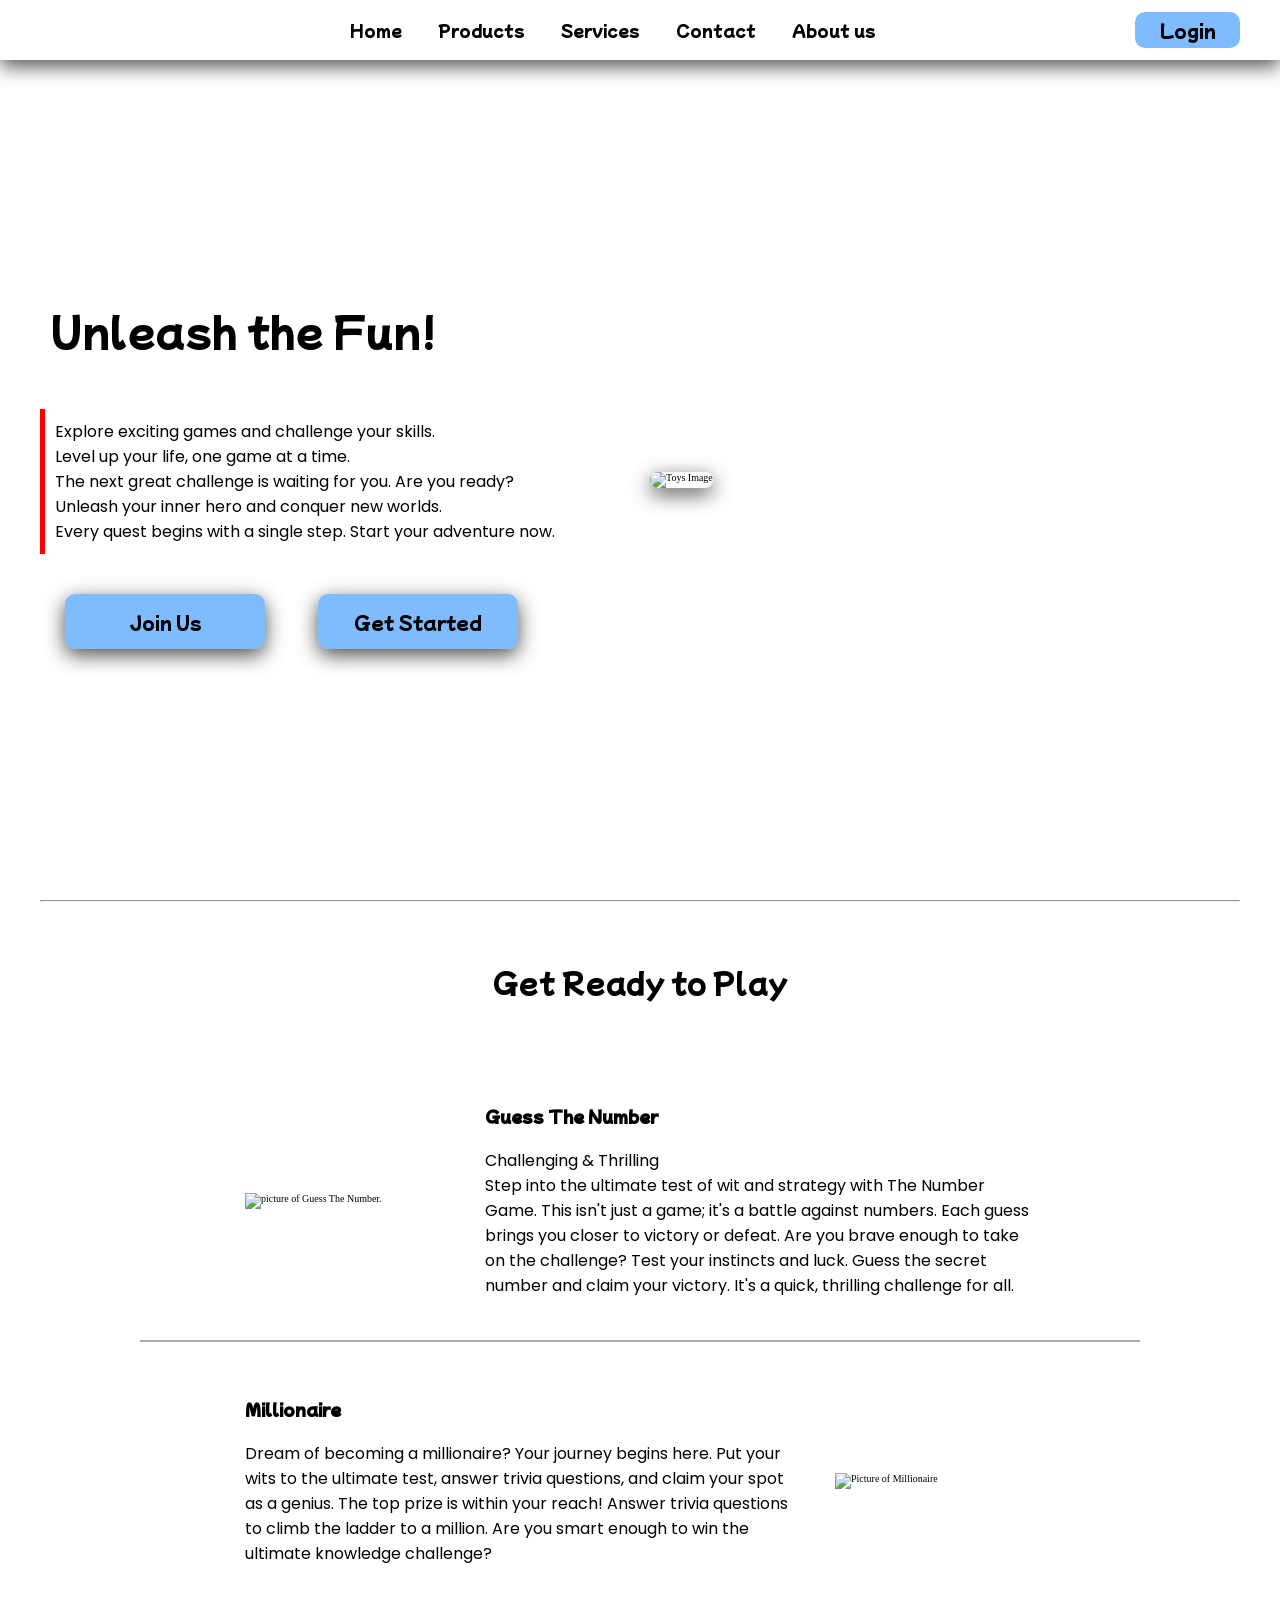
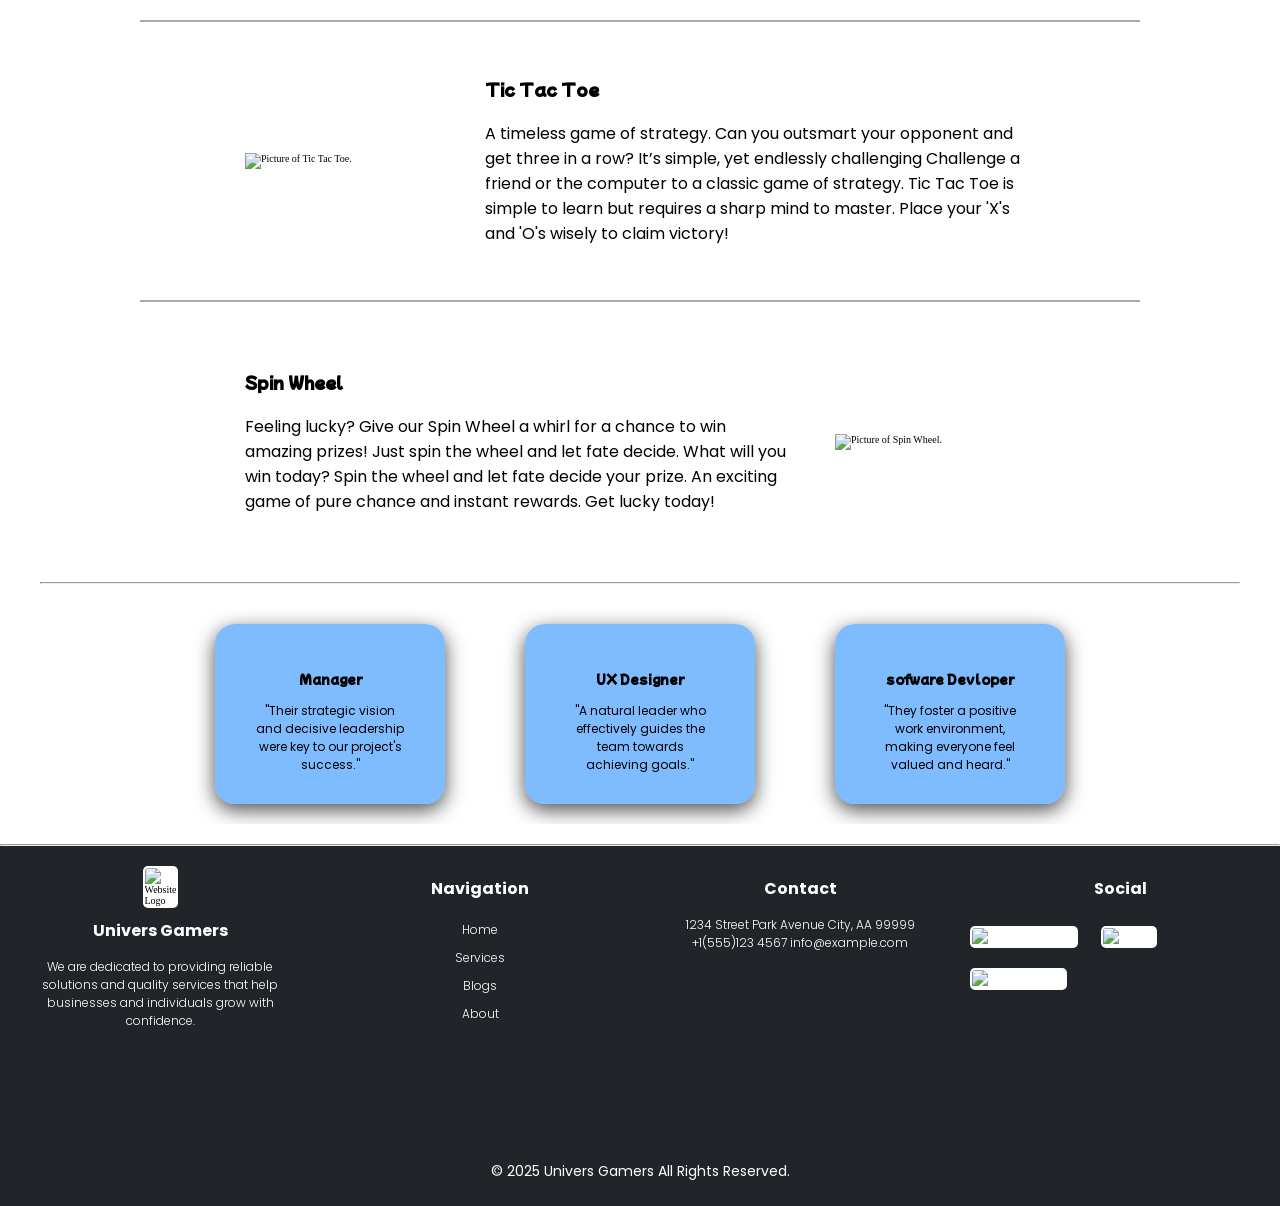
==== index.html @ bbe767d2 "recorrect all file" ====
<!DOCTYPE html>
<html lang="en">

<head>
  <meta charset="UTF-8" />
  <meta name="viewport" content="width=device-width, initial-scale=1.0" />
  <title>Test.com|CSS</title>
  <link rel="stylesheet" href="/style.css" />
  <link rel="stylesheet" href="/numberhunt.css">
  <link rel="preconnect" href="https://fonts.googleapis.com" />
  <link rel="preconnect" href="https://fonts.gstatic.com" crossorigin />
  <link
    href="https://fonts.googleapis.com/css2?family=Mochiy+Pop+One&family=Poppins:ital,wght@0,100;0,200;0,300;0,400;0,500;0,600;0,700;0,800;0,900;1,100;1,200;1,300;1,400;1,500;1,600;1,700;1,800;1,900&display=swap"
    rel="stylesheet" />
</head>

<body>
  <div class="main-header">
    <div class="main-header-logo">
      <a href="/index.html"></a>
    </div>
    <nav class="main-header-navbar">
      <ul>
        <li><a href="/index.html">Home</a></li>
        <li class="main-header-navbar-dropdown">
          <a href="#">Products</a>
          <div class="main-header-navbar-dropdown-content">
            <a href="/numberhunt.html">Number Hunt</a>
            <a href="#">Tic Tac Toe</a>
            <a href="#">Spin Wheel</a>
            <a href="#">Millionaire</a>
          </div>
        </li>
        <li><a href="#">Services</a></li>
        <li class="main-header-navbar-dropdown"><a href="#">Contact</a></li>
        <li><a href="/about.html">About us</a></li>
      </ul>
    </nav>
    <button onclick="showLogin()" class="main-header-login">Login</button>
  </div>

  <!-- -------------LogIn page------------------ -->

  <div id="loginInterface" class="login">
    <div class="login-info">
      <h2>Login</h2>
      <form action="#">
        <label for="loginEmail">Email</label><br />
        <input id="loginEmail" type="email" placeholder="Email" /><br />
        <label for="loginPassword">Password</label><br />
        <input id="loginPassword" type="password" placeholder="Password" /><br />
        <label for="rememberMe">
          <input id="rememberMe" type="checkbox" /> Remember me
        </label><br />
        <button type="submit" class="login-info-btn btn">Log In</button>
      </form>
      <p>Don't have an account? <a onclick="showSignUp()" href="#">Sign Up</a></p>
    </div>
  </div>

  <!-- -------------SignUp page------------------ -->

  <div id="signInterface" class="signUp login">
    <div class="login-info">
      <h2>Sign Up</h2>
      <form action="#">
        <label for="signName">Name</label><br />
        <input id="signName" type="text" placeholder="Name" /><br />
        <label for="signEmail">Email</label><br />
        <input id="signEmail" type="email" placeholder="Email" /><br />
        <label for="signPassword">Password</label><br />
        <input id="signPassword" type="password" placeholder="Password" /><br />
        <button type="submit" class="singUp login-info-btn btn">Submit</button>
      </form>
      <p>Aready have an account? <a onclick="showLogin()" href="#">Sign In</a></p>
    </div>
  </div>

  <!-- ==============Main section============= -->
  <div class="wrapper">
    <main class="hero-section">
      <div class="hero-section-heading">
        <h1>Unleash the Fun!</h1>
        <p class="hero-section-quote">
          Explore exciting games and challenge your skills. <br />
          Level up your life, one game at a time.<br />
          The next great challenge is waiting for you. Are you ready?<br />
          Unleash your inner hero and conquer new worlds.<br />
          Every quest begins with a single step. Start your adventure now.
        </p>
        <div class="hero-section-btn">
          <button onclick="showSignUp()" class="btn">Join Us</button>
          <button class="btn">Get Started</button>
        </div>
      </div>
      <div class="hero-section-image">
        <img src="/assets/images/pic5.jpg" alt="Toys Image" />
      </div>
    </main>

    <!-- ====================SECTION 1st==================== -->
    <hr />

    <section class="container">
      <h2>Get Ready to Play</h2>
      <div class="container-gameInfo">
        <img src="/assets/images/gusse-number.png" alt="picture of Guess The Number." />
        <div class="container-gameInfo-about">
          <h3>Guess The Number</h3>
          <p>
            Challenging & Thrilling <br />
            Step into the ultimate test of wit and strategy with The Number
            Game. This isn't just a game; it's a battle against numbers. Each
            guess brings you closer to victory or defeat. Are you brave enough
            to take on the challenge? Test your instincts and luck. Guess the
            secret number and claim your victory. It's a quick, thrilling
            challenge for all.
          </p>
        </div>
      </div>
      <div class="container-gameInfo">
        <div class="container-gameInfo-about">
          <h3>Millionaire</h3>
          <p>
            Dream of becoming a millionaire? Your journey begins here. Put
            your wits to the ultimate test, answer trivia questions, and claim
            your spot as a genius. The top prize is within your reach! Answer
            trivia questions to climb the ladder to a million. Are you smart
            enough to win the ultimate knowledge challenge?
          </p>
        </div>
        <img src="/assets/images/millionaire.png" alt="Picture of Millionaire" />
      </div>
      <div class="container-gameInfo">
        <img src="/assets/images/tic-tac-toe.png" alt="Picture of Tic Tac Toe." />
        <div class="container-gameInfo-about">
          <h3>Tic Tac Toe</h3>
          <p>
            A timeless game of strategy. Can you outsmart your opponent and
            get three in a row? It’s simple, yet endlessly challenging
            Challenge a friend or the computer to a classic game of strategy.
            Tic Tac Toe is simple to learn but requires a sharp mind to
            master. Place your 'X's and 'O's wisely to claim victory!
          </p>
        </div>
      </div>
      <div class="container-gameInfo">
        <div class="container-gameInfo-about">
          <h3>Spin Wheel</h3>
          <p>
            Feeling lucky? Give our Spin Wheel a whirl for a chance to win
            amazing prizes! Just spin the wheel and let fate decide. What will
            you win today? Spin the wheel and let fate decide your prize. An
            exciting game of pure chance and instant rewards. Get lucky today!
          </p>
        </div>
        <img src="/assets/images/spin-wheel.png" alt="Picture of Spin Wheel." />
      </div>
    </section>
    <hr />
    <!-- ====================SECTION 2nd==================== -->
    <section class="container-testimonial">
      <div class="container-testimonial-info">
        <img src="/assets/images/test2.png" alt="" />
        <h4>Manager</h4>
        <p>
          "Their strategic vision and decisive leadership were key to our
          project's success."
        </p>
      </div>
      <div class="container-testimonial-info">
        <img src="/assets/images/test1.png" alt="" />
        <h4>UX Designer</h4>
        <p>
          "A natural leader who effectively guides the team towards achieving
          goals."
        </p>
      </div>
      <div class="container-testimonial-info">
        <img src="/assets/images/test3.png" alt="" />
        <h4>sofware Devloper</h4>
        <p>
          "They foster a positive work environment, making everyone feel
          valued and heard."
        </p>
      </div>
    </section>
  </div>
  <hr />
  <footer class="foot-container">
    <div class="foot-container-box">
      <div class="foot-container-box-info">
        <img src="/assets/images/logo.png" alt="Website Logo" />
        <h4>Univers Gamers</h4>
        <p>
          We are dedicated to providing reliable solutions and quality
          services that help businesses and individuals grow with confidence.
        </p>
      </div>
      <div class="foot-container-box-info">
        <h4>Navigation</h4>
        <div class="page-link">
          <a href="">Home</a><a href="">Services</a><a href="">Blogs</a><a href="">About</a>
        </div>
      </div>
      <div class="foot-container-box-info">
        <h4>Contact</h4>
        <p>
          1234 Street Park Avenue City, AA 99999 +1(555)123 4567
          info@example.com
        </p>
      </div>
      <div class="foot-container-box-info">
        <h4>Social</h4>
        <div class="footcontainer-box-info-social">
          <a href=""><img src="/assets/images/facebook.png" alt="Facebook icon" /></a>
          <a href=""><img src="/assets/images/X.png" alt="X icon" /></a>
          <a href=""><img src="/assets/images/linkedin.png" alt="Linkedin icon" /></a>
        </div>
      </div>
    </div>
    <code> &copy; 2025 Univers Gamers All Rights Reserved.</code>
  </footer>
</body>
<script src="index.js"></script>

</html>
---- style.css ----
html {
  font-size: 62.5%;
}

:root {
  /* PRIMARY COLOR */

  --primary-blue: rgb(0, 123, 255);
  --primary-red: rgb(255, 0, 0);
  --primary-yellow: rgb(255, 255, 7);

  /* SECONDARY COLOR */

  --secondary-green: rgb(40, 167, 69);
  --secondary-orange: rgb(253, 126, 20);

  /* BACKGROUND COLOR */

  --bg-color-lightgray: rgba(208, 208, 208, 0.5);
  --bg-color-gray: rgb(170, 170, 170);
  --bg-color-white: rgb(255, 255, 255);
  --bg-color-darkgray: rgb(33, 37, 41);
  --bg-color-box: rgb(0, 0, 0, 0.7);

  /* BACKGROUND HOVER */

  --bg-hover-blue: rgb(0, 86, 179);
  --bg-hover-red: rgb(180, 2, 2);
  --bg-hover-yellow: rgb(255, 193, 7);

  /* BACKGROUND TRANSPARENT */

  --bg-box-trspt: rgba(255, 255, 255, 0.5);
  --tspt-primary-blue: rgb(0, 123, 255, 0.5);
  --tspt-primary-red: rgb(255, 0, 0, 0.5);
  --tspt-primary-yellow: rgb(255, 255, 0, 0.5);
  --tspt-secondary-green: rgb(40, 167, 69, 0.5);
  --tspt-secondary-orange: rgb(253, 126, 20, 0.5);

  /* FONT FAMILY */

  --font-heading: "Mochiy Pop One", sans-serif;
  --font-paragraph: "Poppins", sans-serif;

  /* FONT SIZE */

  --font-12px: 1.2rem;
  --font-14px: 1.4rem;
  --font-16px: 1.6rem;
  --font-18px: 1.8rem;
  --font-20px: 2rem;
  --font-24px: 2.4rem;
  --font-28px: 2.8rem;
  --font-32px: 3.2rem;
  --font-40px: 4rem;
  --font-50px: 5rem;

  /* FONT WEIGHT */

  --font-thin: 100;
  --font-extralight: 200;
  --font-light: 300;
  --font-regular: 400;
  --font-mid: 500;
  --font-semibold: 600;
  --font-bold: 700;
  --font-extrabold: 800;
  --font-black: 900;

  /* FONT STYLE */

  --font-normal: normal;
  --font-italic: italic;

  /* FONT COLOR */

  --font-color-black: rgb(0, 0, 0);
  --font-color-white: rgb(255, 255, 255);

  /* BOX SHADOW */

  --box-shadow: 0 0.6rem 2rem var(--bg-color-box);

  /* TRANSITION */

  --trns-effect: all 0.2s ease-in-out;

  /* ============START CSS================ */
}
* {
  margin: 0;
  padding: 0;
  box-sizing: border-box;
}
body {
  background-color: #ffffff;
}

ul {
  list-style: none;
}

p {
  font-family: var(--font-paragraph);
  font-size: var(--font-16px);
  font-weight: var(--font-regular);
  font-style: var(--font-normal);
}

a {
  display: block;
  text-align: center;
  text-decoration: none;
}

.wrapper {
  max-width: 132.6rem;
  margin-inline: 4rem;
  position: relative;
}

.main-header {
  width: 100%;
  height: 6rem;
  background-color: var(--bg-box);
  backdrop-filter: blur(50px);
  padding: 0 4rem;
  display: flex;
  justify-content: space-between;
  align-items: center;
  box-shadow: var(--box-shadow);
  position: fixed;
  z-index: 1000;
}

.main-header-logo a {
  width: 5rem;
  height: 5rem;
  background-image: url("/assets/images/logo.png");
  background-position: center;
  background-size: cover;
  background-repeat: no-repeat;
}

.main-header-navbar li {
  float: left;
}

.main-header-navbar a {
  font-family: var(--font-heading);
  font-size: var(--font-16px);
  font-weight: var(--font-regular);
  color: var(--font-color-black);
  white-space: nowrap;
  line-height: 6rem;
  padding: 0 1.8rem;
  transition: var(--trns-effect);
  /* background-color: red; */
}

.main-header-navbar-dropdown {
  position: relative;
  display: inline-block;
}

.main-header-navbar-dropdown-content {
  position: absolute;
  background-color: var(--bg-color-white);
  min-width: 16rem;
  box-shadow: var(--box-shadow);
  z-index: 1000;
  display: none;
}
.main-header-navbar-dropdown-content a {
  font-family: var(--font-heading);
  font-size: var(--font-14px);
  font-weight: var(--font-regular);
}
.main-header-navbar-dropdown:hover .main-header-navbar-dropdown-content {
  display: block;
}
.main-header-login,
.btn {
  /* display: flex; */
  font-family: var(--font-heading);
  font-size: var(--font-18px);
  font-weight: var(--font-regular);
  color: var(--font-color-black);
  cursor: pointer;
  padding: 0.5rem 2.4rem;
  border: none;
  border-radius: 1rem;
  background-color: var(--tspt-primary-blue);
  transition: var(--trns-effect);
}

.main-header-navbar a:hover,
.main-header-login:hover, .login-info-btn:hover {
  background-color: var(--bg-hover-blue);
  color: var(--font-color-white);
}
/* Sign in or Sign up pages */

.login {
  display: none;
  justify-content: center;
  align-items: center;
  width: 100%;
  height: calc(100% - 6rem);
  position: fixed;
  top: 6rem;
  left: 0;
  backdrop-filter: blur(3rem);
  z-index: 100;
}

.login-info {
  width: 35rem;
  height: 42rem;
  background-color: var(--bg-color-white);
  display: flex;
  justify-content: center;
  align-items: center;
  flex-direction: column;
  gap: 1.1rem;
  padding: 2rem;
  border-radius: 2rem;
  border: 2px solid var(--bg-color-lightgray);
  overflow: hidden;
}

.login-info h2 {
  font-family: var(--font-heading);
  font-size: var(--font-24px);
  text-align: center;
}

.login-info label {
  display: inline-block;
  font-family: var(--font-paragraph);
  font-size: var(--font-14px);
  font-weight: var(--font-mid);
  white-space: nowrap;
  padding-left: 0.5rem;
  margin: 0.3rem 0;
}

.login-info input {
  width: 25rem;
  font-family: var(--font-paragraph);
  font-size: var(--font-16px);
  background-color: var(--bg-color-lightgray);
  padding:0.5rem  0.8rem;
  margin: 0.5rem;
  border: none;
  border-radius: 0.8rem;
}

.login-info form label:nth-of-type(3) input {
  width: 2rem;
}


.login-info-btn {
  display: block;
  padding: 0.8rem 5rem;
  margin: 1rem auto;
}

.login-info p {
  font-size: var(--font-14px);
  font-weight: var(--font-mid);
  white-space: nowrap;
}

.signUp {
  display: none;
}


/* ===============Main content======= */

.hero-section {
  width: 100%;
  height: 100vh;
  display: flex;
  justify-content: center;
  align-items: center;
  flex-wrap: wrap;
  padding-top: 6rem;
  overflow: hidden;
}

.hero-section-heading {
  width: 60rem;
  height: auto;
}

.hero-section-heading h1 {
  font-family: var(--font-heading);
  font-size: var(--font-40px);
  font-weight: var(--font-regular);
  color: var(--font-color-black);
  text-align: left;
  padding: 1rem;
}

.hero-section-quote {
  padding: 1rem;
  border-left: 0.5rem solid var(--primary-red);
  text-align: left;
  margin: 4rem 0;
}

.hero-section-image {
  width: 60rem;
  height: auto;
  padding: 1rem;
}

.hero-section-image img {
  width: 100%;
  height: auto;
  object-fit: cover;
  object-position: center;
  border-radius: 2rem;
  box-shadow: var(--box-shadow);
  /* border: 2px solid var(--bg-color-darkgray); */
}

.hero-section-btn button {
  width: 20rem;
  height: 5.5rem;
  margin: 0 2.5rem 2rem;
  box-shadow: var(--box-shadow);
}

.hero-section-btn button:hover {
  background-color: var(--bg-hover-blue);
  transform: scale(1.1);
  color: var(--font-color-white);
}

.container {
  width: 100%;
  height: auto;
  display: flex;
  align-items: center;
  flex-direction: column;
}

.container h2 {
  font-family: var(--font-heading);
  font-size: var(--font-28px);
  text-align: center;
  white-space: nowrap;
  margin: 6rem;
}

.container-gameInfo {
  width: 100rem;
  height: 28rem;
  display: inherit;
  justify-content: center;
  align-items: center;
  gap: 4rem;
  flex-wrap: nowrap;
  border-bottom: 2px solid var(--bg-color-gray);
  overflow: hidden;
}

.container-gameInfo:nth-child(5) {
  border: none;
}

.container-gameInfo img {
  width: 20rem;
  height: auto;
  object-fit: cover;
  object-position: center;
}

.container h3 {
  font-family: var(--font-heading);
  font-size: var(--font-16px);
  text-align: left;
  margin-bottom: 2rem;
}

.container-gameInfo p {
  width: 55rem;
  height: auto;
  white-space: wrap;
}

.container-testimonial {
  width: 100%;
  height: auto;
  display: flex;
  justify-content: center;
  align-items: center;
  flex-wrap: wrap;
  gap: 4rem 8rem;
  overflow: hidden;
  padding: 2rem;
  margin: 2rem 0;
  /* background-color: var(--tspt-secondary-orange); */
}

.container-testimonial-info {
  padding: 2.5rem 3.5rem;
  border-radius: 2rem;
  box-shadow: var(--box-shadow);
  background-color: var(--tspt-primary-blue);
}

.container-testimonial-info img {
  width: 16rem;
  height: auto;
  border-radius: 50%;
  object-fit: cover;
  object-position: center;
  justify-self: center;
}

.container-testimonial-info h4 {
  font-family: var(--font-heading);
  font-size: var(--font-12px);
  text-align: center;
  margin: 1rem 0;
}

.container-testimonial-info p {
  width: 16rem;
  height: auto;
  font-size: var(--font-12px);
  font-weight: var(--font-regular);
  text-align: center;
  padding: 0.5rem;
}

.foot-container {
  width: 100%;
  height: 40vh;
  background-color: var(--bg-color-darkgray);
}

.foot-container-box {
  width: 100%;
  height: 35vh;
  display: flex;
  justify-content: space-evenly;
  align-items: start;
}

.foot-container-box-info {
  width: calc(100% / 4);
  height: 100%;
  display: flex;
  justify-content: start;
  align-items: center;
  flex-direction: column;
  margin-top: 2rem;
}

.foot-container-box-info h4 {
  font-family: var(--font-paragraph);
  font-size: var(--font-16px);
  color: var(--font-color-white);
  text-align: center;
  margin: 1rem 0 1.5rem 0;
}

.foot-container-box-info img {
  width: 3.5rem;
  height: auto;
  object-fit: cover;
  object-position: center;
  background-color: var(--bg-color-white);
  border-radius: 0.5rem;
  padding: 0.2rem;
}

.foot-container-box-info p {
  width: 80%;
  height: auto;
  font-family: var(--font-paragraph);
  font-size: var(--font-12px);
  font-weight: var(--font-light);
  color: var(--font-color-white);
  text-align: center;
}

.foot-container-box-info a {
  font-family: var(--font-paragraph);
  font-size: var(--font-12px);
  font-weight: var(--font-light);
  color: var(--font-color-white);
  text-align: center;
  padding: 0.5rem 1.5rem;
}

.foot-container-box-info:nth-child(4) a {
  display: inline-block;
  padding: 0;
  margin: 1rem;
}

.foot-container code {
  width: 100%;
  font-family: var(--font-paragraph);
  font-size: var(--font-14px);
  color: var(--font-color-white);
  text-align: center;
  white-space: nowrap;
  display: block;
}

/* ===========Responsive========== */

@media screen and (max-width: 800px) {
  .main-header-navbar,
  .main-header-login {
    display: none;
  }
}
---- numberhunt.css ----
.centerBox{
    display: flex;
    justify-content: center;
    align-items: center;
}

.game{
    width: 100%;
    height: 100vh ;
    padding: 6rem 4rem 0;
    background-color: lightblue;
}

.game-console{
    width: 75%;
    height: 100%;
    overflow: hidden;
    z-index: 100;
    background-color: bisque;
}

.game-console h1{
    font-family: var(--font-heading);
    font-size: var(--font-32px);
    color: var(--font-color-black);
    text-align: center;
    white-space: nowrap;
    margin: 1.5rem;
}

.game-console-align{
    width: 100%;
    height: 35%;
    column-gap: 2rem;
}
.game-console-align-box{
    width: calc(100% / 3);
    height: 100%;
    flex-direction: column;
    
    background-color: lightpink;
}

h2{
    flex: 0 0 auto;
    font-family: var(--font-paragraph);
    font-size: var(--font-16px);
    font-weight: var(--font-regular);
    font-style: var(--font-normal);
    text-align: center;
    white-space: nowrap;
    margin: 1.5rem;
}

.game-console-align-box p{
    width: 100%;
    flex: 1;
    justify-self: center;
    height: calc(100% - 20px);
    text-align: center;
    background-color: blueviolet;
}

.game-console-align-box-hide{
    visibility: visible;
}

.game-score{
    width: 25%;
    height: 100%;
    background-color: rgb(44, 167, 22);
    
}
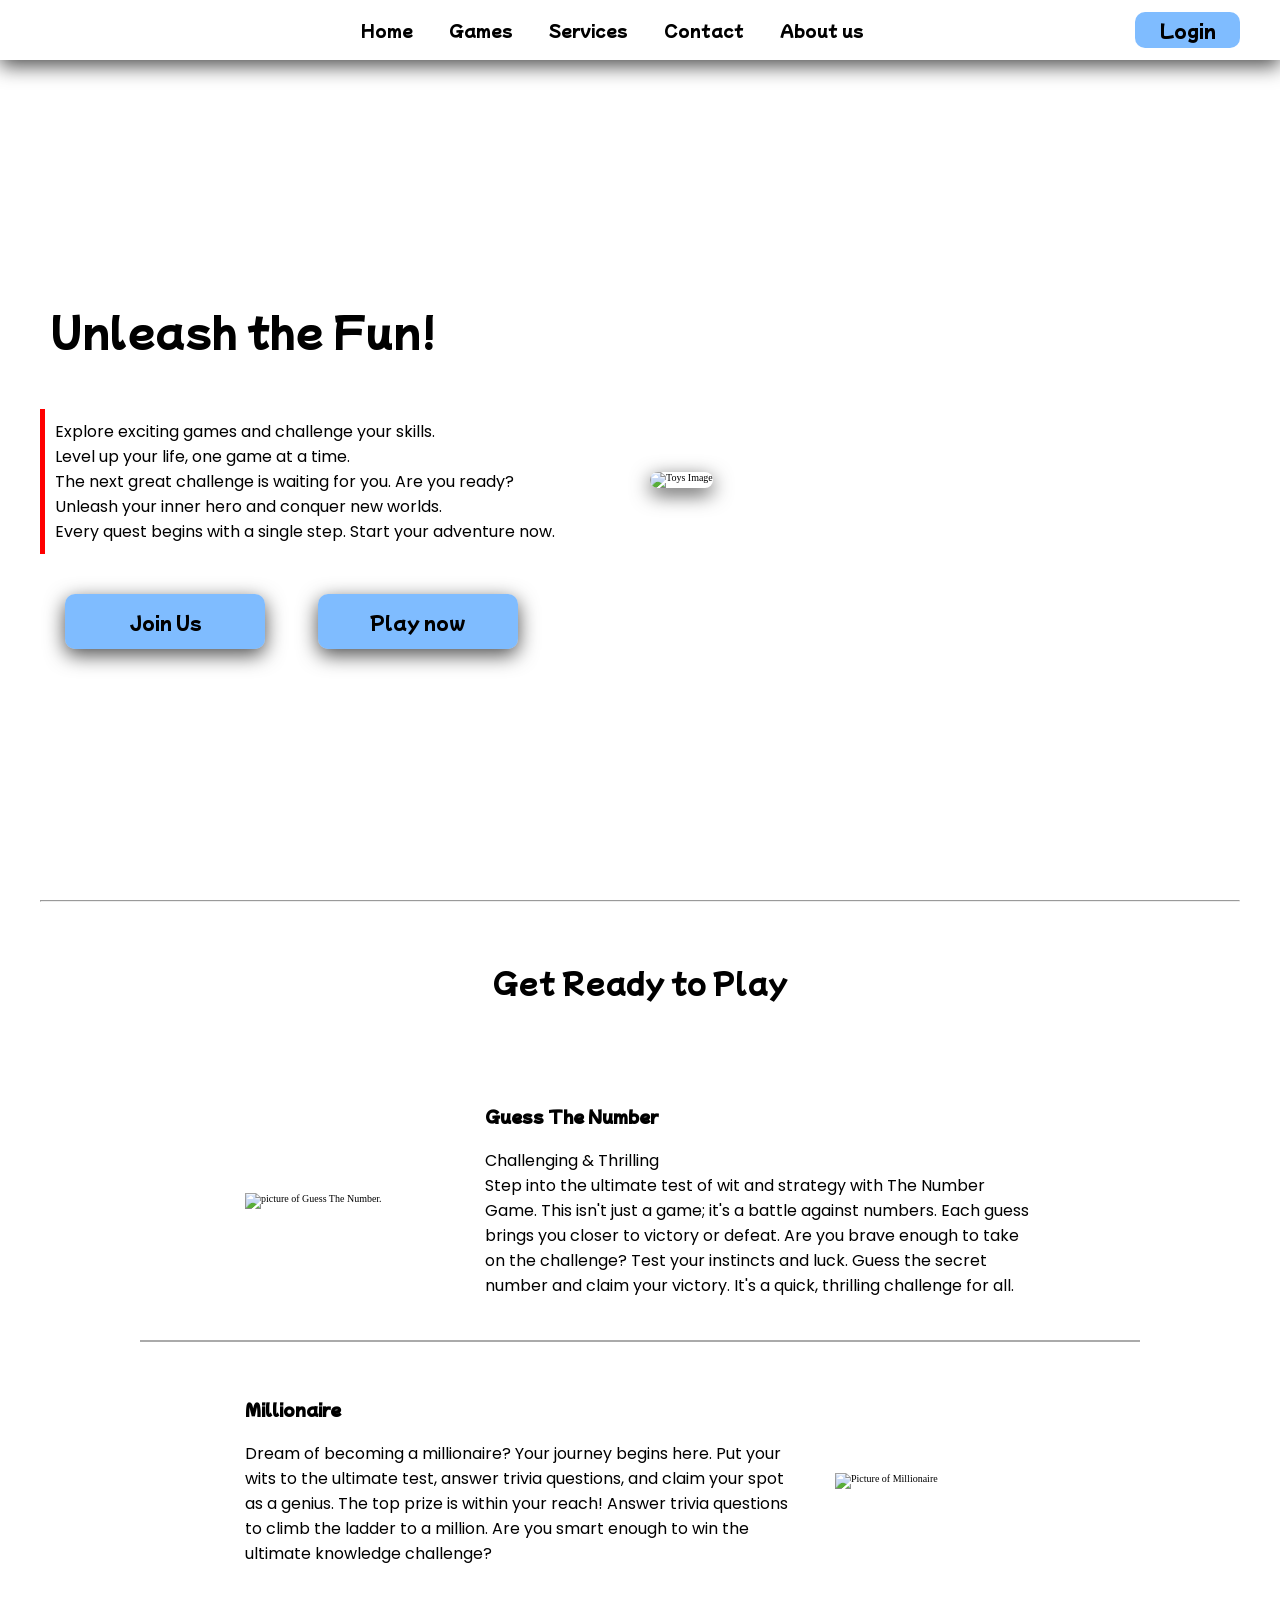
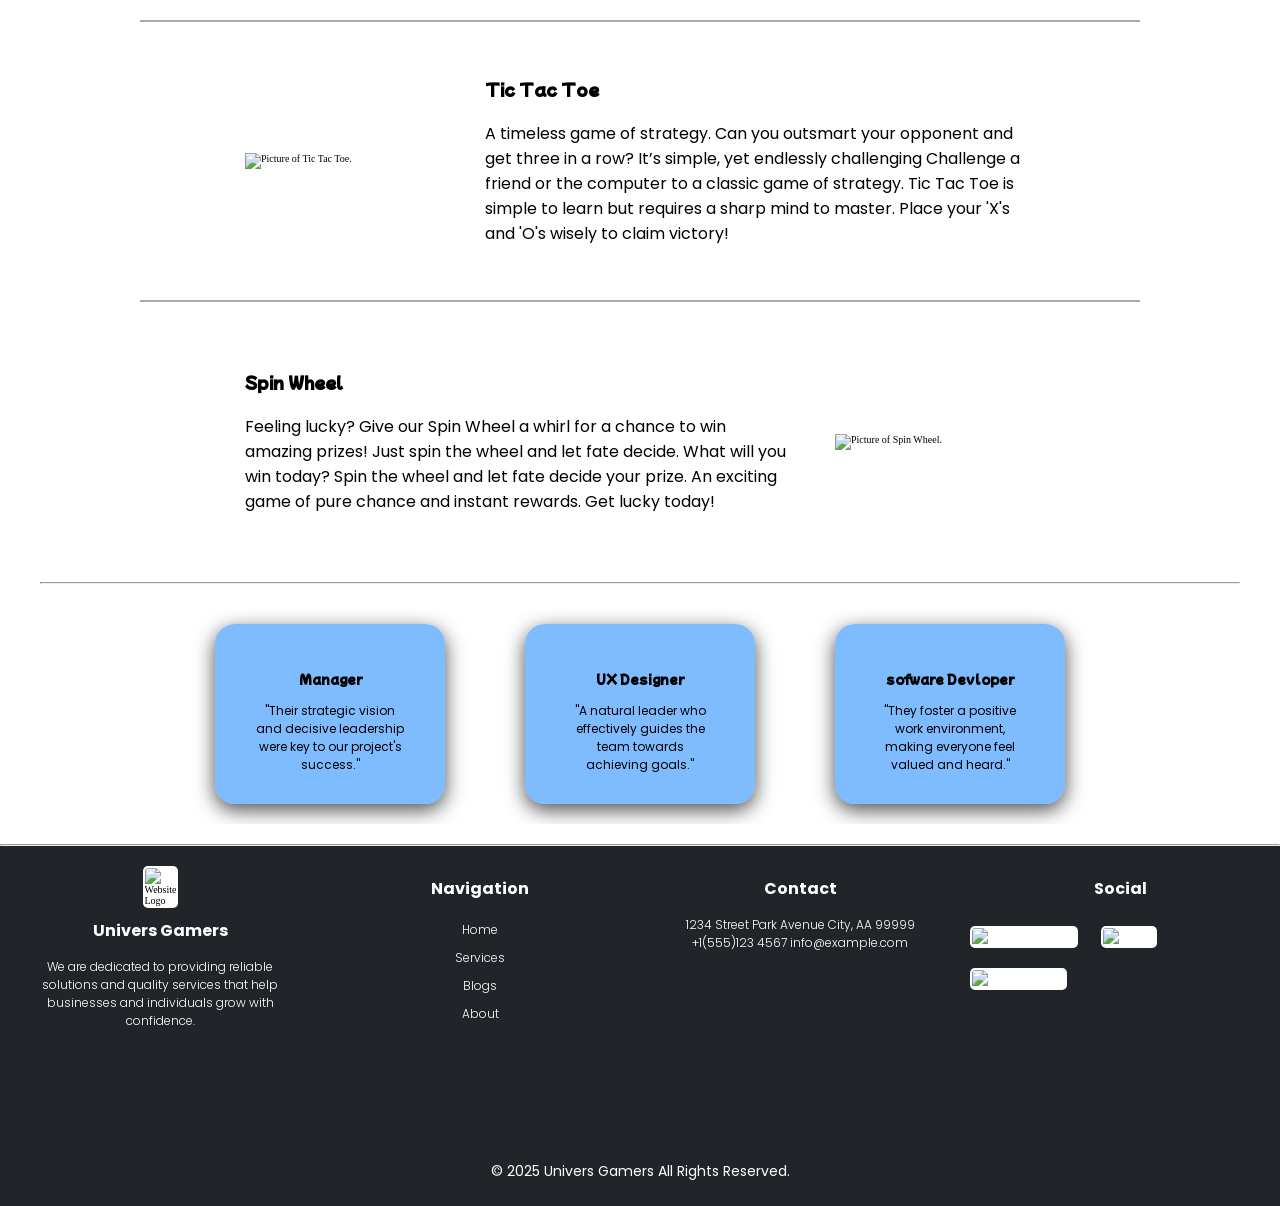
==== commit b0a000d3: "add timer and chance block" ====
--- a/index.html
+++ b/index.html
@@ -23,7 +23,7 @@
       <ul>
         <li><a href="/index.html">Home</a></li>
         <li class="main-header-navbar-dropdown">
-          <a href="#">Products</a>
+          <a href="#">Games</a>
           <div class="main-header-navbar-dropdown-content">
             <a href="/numberhunt.html">Number Hunt</a>
             <a href="#">Tic Tac Toe</a>
@@ -90,7 +90,7 @@
         </p>
         <div class="hero-section-btn">
           <button onclick="showSignUp()" class="btn">Join Us</button>
-          <button class="btn">Get Started</button>
+          <button class="btn">Play now</button>
         </div>
       </div>
       <div class="hero-section-image">
--- a/style.css
+++ b/style.css
@@ -53,7 +53,7 @@
   --font-28px: 2.8rem;
   --font-32px: 3.2rem;
   --font-40px: 4rem;
-  --font-50px: 5rem;
+  --font-100px: 10rem;
 
   /* FONT WEIGHT */
 
--- a/numberhunt.css
+++ b/numberhunt.css
@@ -8,7 +8,21 @@
     width: 100%;
     height: 100vh ;
     padding: 6rem 4rem 0;
-    background-color: lightblue;
+    background-image: url(/assets/images/pic3.jpg);
+    background-size: cover;
+    background-position: center;
+    background-repeat: no-repeat;
+    overflow: hidden;
+    z-index: 500;
+}
+
+.game h1{
+    font-family: var(--font-heading);
+    font-size: var(--font-32px);
+    color: var(--font-color-black);
+    text-align: center;
+    white-space: nowrap;
+    margin: 1rem;
 }
 
 .game-console{
@@ -16,58 +30,204 @@
     height: 100%;
     overflow: hidden;
     z-index: 100;
-    background-color: bisque;
-}
-
-.game-console h1{
-    font-family: var(--font-heading);
-    font-size: var(--font-32px);
-    color: var(--font-color-black);
-    text-align: center;
-    white-space: nowrap;
-    margin: 1.5rem;
-}
-
-.game-console-align{
-    width: 100%;
-    height: 35%;
+    /* background-color: bisque; */
+}
+
+.game-console-box{
+    width: 100%;
+    height: 42%;
     column-gap: 2rem;
-}
-.game-console-align-box{
+    border-radius: 2rem;
+    padding: 1.5em;
+    background-color: var(--bg-box-trspt);
+    backdrop-filter: blur(1rem);
+}
+
+.game-console-box-info{
     width: calc(100% / 3);
     height: 100%;
+    display:flex;
     flex-direction: column;
-    
-    background-color: lightpink;
-}
-
+    align-items: center;
+    justify-content: start;
+}
 h2{
     flex: 0 0 auto;
     font-family: var(--font-paragraph);
     font-size: var(--font-16px);
-    font-weight: var(--font-regular);
+    font-weight: var(--font-mid);
     font-style: var(--font-normal);
     text-align: center;
     white-space: nowrap;
-    margin: 1.5rem;
-}
-
-.game-console-align-box p{
-    width: 100%;
+    margin: 0.7rem;
+}
+
+.game-console-box-info p{
+    font-family: var(--font-paragraph);
+    font-size: var(--font-14px);
+    font-weight: var(--font-mid);
     flex: 1;
-    justify-self: center;
-    height: calc(100% - 20px);
-    text-align: center;
-    background-color: blueviolet;
-}
-
-.game-console-align-box-hide{
+    width: 100%;
+    text-align: center;
+    align-content: center;
+    border-radius: 1rem;
+    background-color:var(--bg-box-trspt);
+}
+
+.game-console-box-info:nth-of-type(1) p{
+    font-size: var(--font-100px);
+    font-weight: var(--font-bold);
+    
+}
+
+.game-console-box-info-timer p
+{
+    font-size: var(--font-40px);
+    font-weight: var(--font-bold);
+    
+}
+.game-console-box-info-timer{
     visibility: visible;
 }
 
-.game-score{
-    width: 25%;
-    height: 100%;
-    background-color: rgb(44, 167, 22);
+.game-console-box-mode {
+    width: 100%;
+    display: inherit;
+    justify-content: center;
+    align-items: center;
+    column-gap: 4.6rem;
+    position: relative;
+}
+
+.game-console-box-mode-userInput{
+    width: 18em;
+    height: 9rem;
+    font-family: var(--font-paragraph);
+    font-size: var(--font-12px);
+    border: 2px solid var(--bg-color-gray);
+    border-radius: 1.5rem;
+    padding: 1rem;
+    position: absolute;
+    top: 90%;
+    left: 10;
+    background-color: var(--bg-color-white);
+    z-index: 200;
+    display: none;
+}
+
+.game-console-box-mode-userInput span{
+    width: 5rem;
+    background-color: var(--bg-color-gray);
+    padding: 0.2rem 1rem;
+    margin: 0.5rem 1.2rem;
+    border-radius: 3rem;
+}
+
+.chance{
+    display: none;
+}
+
+.game-console-box-mode > button {
+    width: calc(60% / 2); 
+    height: 8rem;
+    border: none;
+    border-radius: 1rem;
+    cursor: pointer;
+    background-color: var(--bg-box-trspt);
+    padding: 1rem 0;
+    margin: 1.2rem 0;
+    transition: var(--trns-effect);
+}
+
+.game-console-box-mode span{
+    font-family: var(--font-paragraph);
+    font-size: var(--font-16px);
+    font-weight: var(--font-mid);
+    text-align: center;
+}
+
+.game-console-box-mode i{
+    width: 100%;
+    text-align: center;
+    color: var(--font-color-black);
+    font-size: var(--font-40px);
+}
+
+.game-console-box-info-btn button:hover, .game-console-box-mode > button:hover{
+    color: var(--font-color-white);
+    background-color: var(--bg-hover-blue);
+    transform: scale(1.1);
+}
+
+.game-console-box-info-btn button{
+    width: 13rem;
+    height: 5rem;
+    font-family: var(--font-paragraph);
+    font-size: var(--font-24px);
+    font-weight: var(--font-semibold);
+    border-radius: 1rem;
+    border: none;
+    cursor: pointer;
+    margin: 0.5rem;
+    background-color: var(--bg-box-trspt);
+    transition: var(--trns-effect);
+}
+
+.game-console-input{
+    width: 100%;
+    height: calc(68% - 14rem);
+    border-radius: 2rem;
+    margin: 1rem 0;
+    display: flex;
+    justify-content: center ;
+    align-items: center;
+    flex-direction: column;
+    flex-wrap: nowrap;
+    overflow: hidden;
+    background-color: var(--bg-box-trspt);
+    backdrop-filter: blur(1rem);
+    z-index: 100;
+}
+
+.game-console-input-keyboard {
+    border-collapse: separate;
+    border-spacing: 0.4rem;
     
-}+}
+
+.game-console-input-keyboard td{
+    font-family: var(--font-paragraph);
+    font-size: var(--font-12px);
+    font-weight: var(--font-semibold);
+    text-align: center;
+    color: var(--font-color-white);
+    padding: 0.2rem 2rem;
+    border-radius: 0.6rem;
+    background-color: var(--primary-red);
+     transition: var(--trns-effect);
+     cursor: pointer;
+}
+
+.game-console-input-keyboard td:hover{
+    background-color: var(--bg-hover-blue);
+    color: var(--font-color-white);
+    transform: scale(1.3);
+    box-shadow: var(--box-shadow);
+}
+
+.game-console-input-chance{
+    display: flex;
+    justify-content: center;
+    align-items: center;
+    column-gap: 1rem;
+    background-color: var(--bg-box-trspt);
+    padding: 0 1rem;
+    border-radius: 1rem;
+}
+
+.game-console-input-chance p{
+    width: 3rem;
+    height: auto;
+    font-weight: var(--font-semibold);
+}
+
